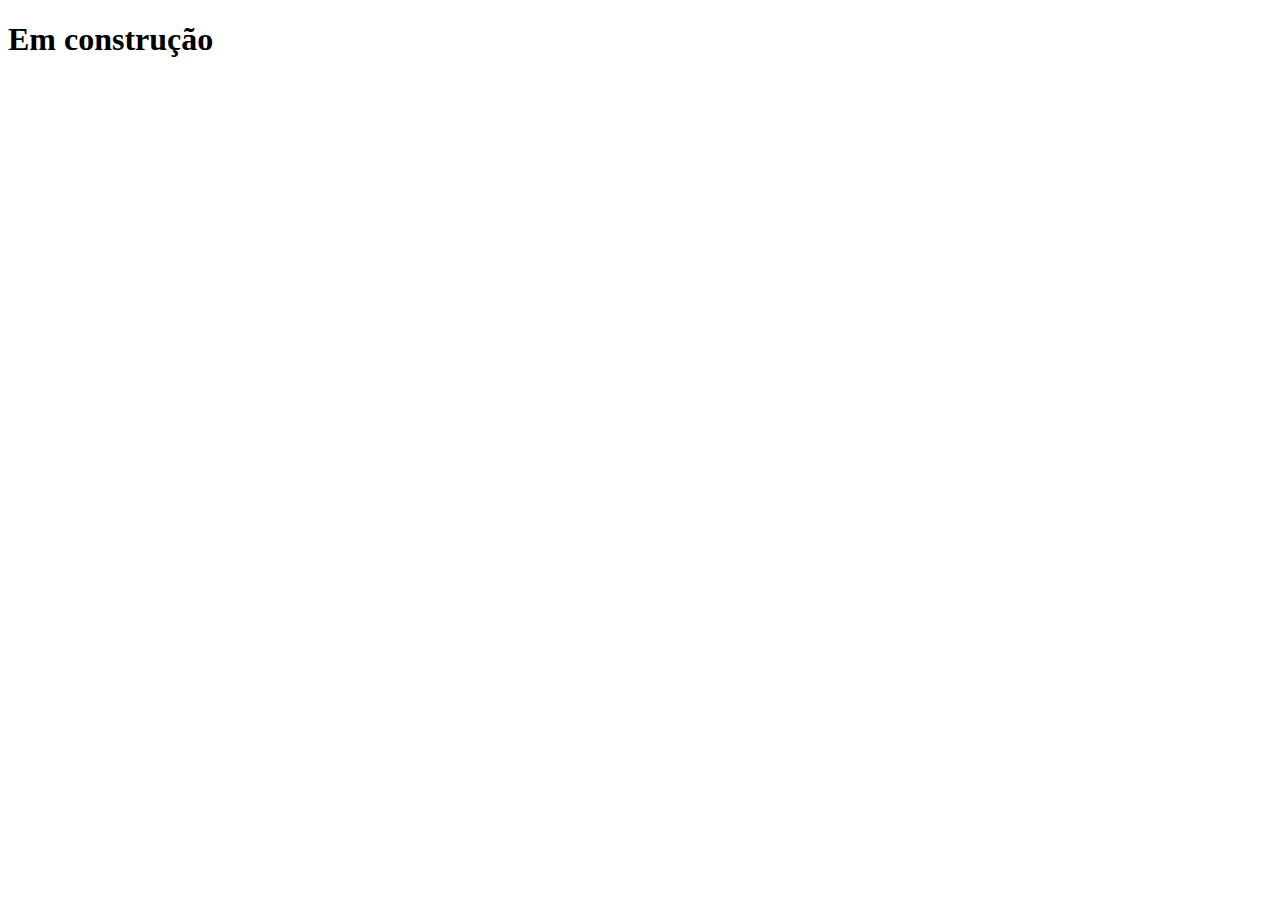
==== index.html @ 08aa628c "iniciando projeto" ====
<!DOCTYPE html>
<html lang="pt-br">
<head>
    <meta charset="UTF-8">
    <meta http-equiv="X-UA-Compatible" content="IE=edge">
    <meta name="viewport" content="width=device-width, initial-scale=1.0">
    <link rel="shortcut icon" href="favicon.ico" type="image/x-icon">
    <title>Projeto Redes Sociais</title>
</head>
<body>
    <h1>Em construção</h1>
</body>
</html>
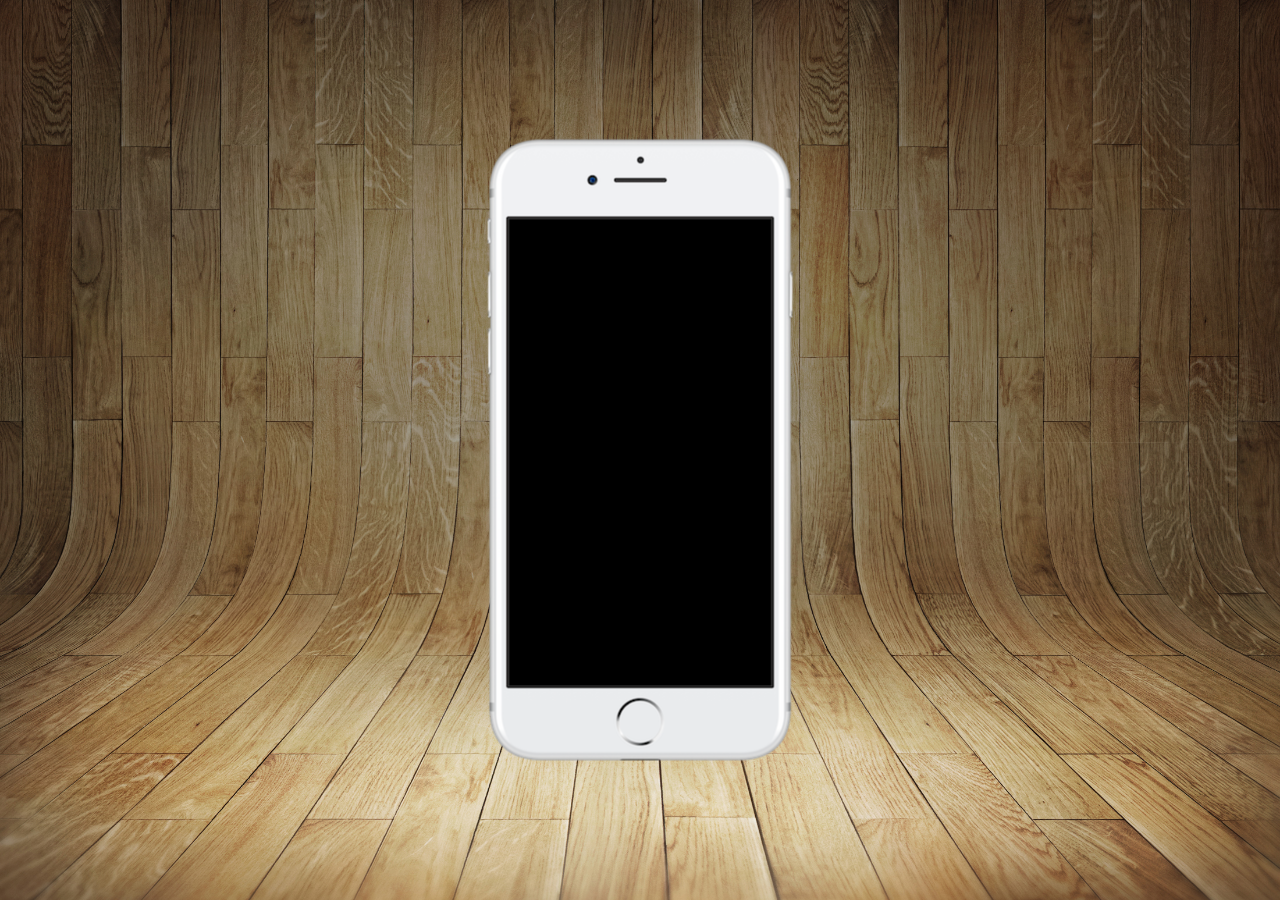
==== commit 16e10b11: "pagina inicial" ====
--- a/index.html
+++ b/index.html
@@ -5,9 +5,17 @@
     <meta http-equiv="X-UA-Compatible" content="IE=edge">
     <meta name="viewport" content="width=device-width, initial-scale=1.0">
     <link rel="shortcut icon" href="favicon.ico" type="image/x-icon">
+    <link rel="stylesheet" href="estilos/style.css">
     <title>Projeto Redes Sociais</title>
 </head>
 <body>
-    <h1>Em construção</h1>
+    <main>
+        <section id="telefone">
+
+        </section>
+        <section id="redes-sociais">
+
+        </section>
+    </main>
 </body>
 </html>--- a/estilos/style.css
+++ b/estilos/style.css
@@ -0,0 +1,34 @@
+@charset "UTF-8";
+
+* {
+    margin: 0px;
+    padding: 0px;
+    font-family: Arial, Helvetica, sans-serif;
+}
+
+html, body {
+    height: 100vh;
+    width: 100vw;
+    background-color: black;
+}
+
+body {
+    background: url('../imagens/fundo-madeira.jpg') no-repeat;
+    background-size: cover;
+    background-attachment: fixed;
+}
+
+main {
+    height: 100vh;
+    position: relative;
+}
+
+section#telefone {
+    position: absolute;
+    top: 50%;
+    left: 50%;
+    transform: translate(-50%, -50%);
+    height: 627px;
+    width: 311px;
+    background: url('../imagens/frame-iphone.png') no-repeat;
+}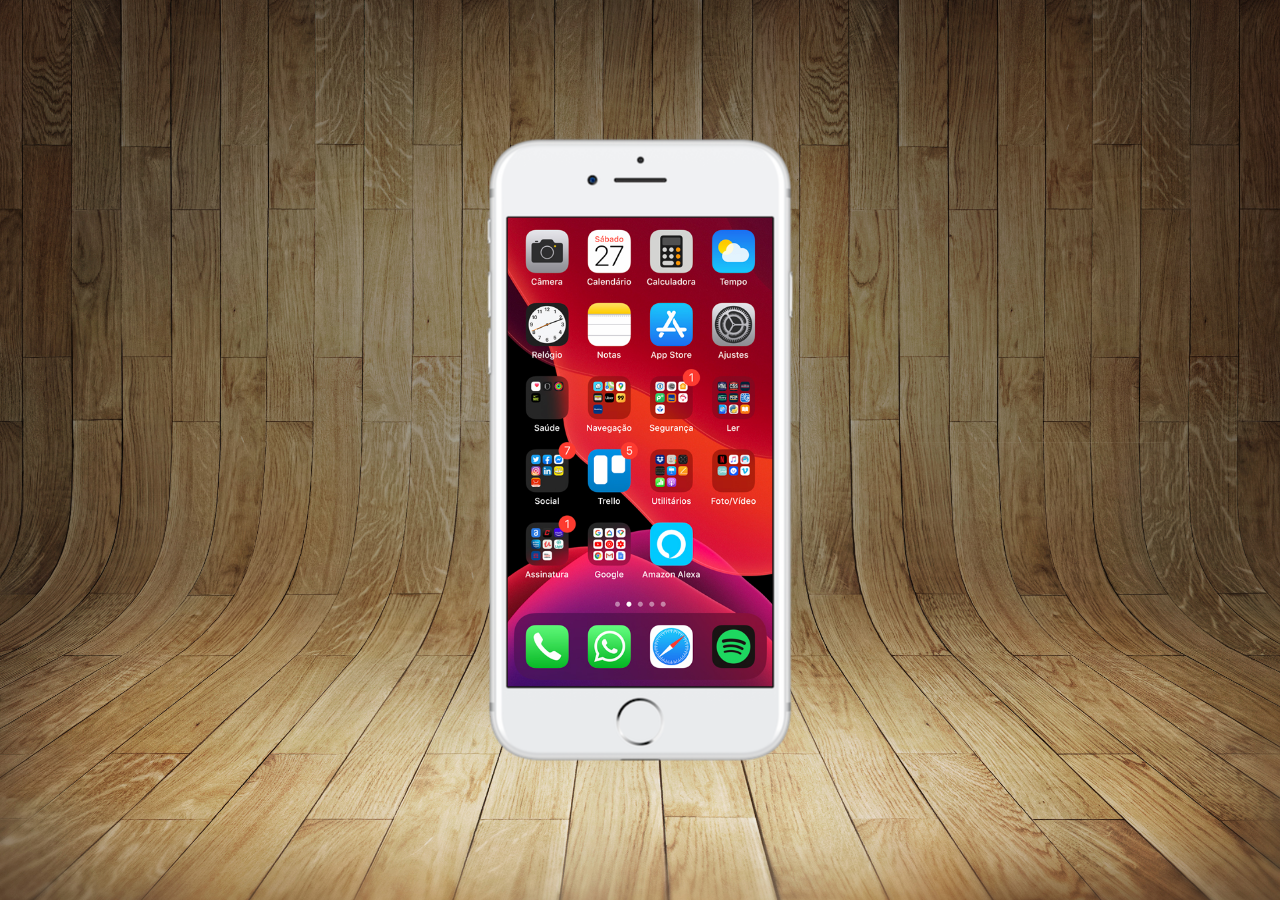
==== commit 26a68f99: "atualizei arquivos style e home" ====
--- a/index.html
+++ b/index.html
@@ -11,7 +11,7 @@
 <body>
     <main>
         <section id="telefone">
-
+            <iframe src="home.html" frameborder="0" name="tela" id="tela"></iframe>
         </section>
         <section id="redes-sociais">
 
--- a/estilos/style.css
+++ b/estilos/style.css
@@ -31,4 +31,12 @@
     height: 627px;
     width: 311px;
     background: url('../imagens/frame-iphone.png') no-repeat;
+}
+
+iframe#tela {
+    position: relative;
+    top: 81px;
+    left: 23px;
+    width: 265px;
+    height: 469px;
 }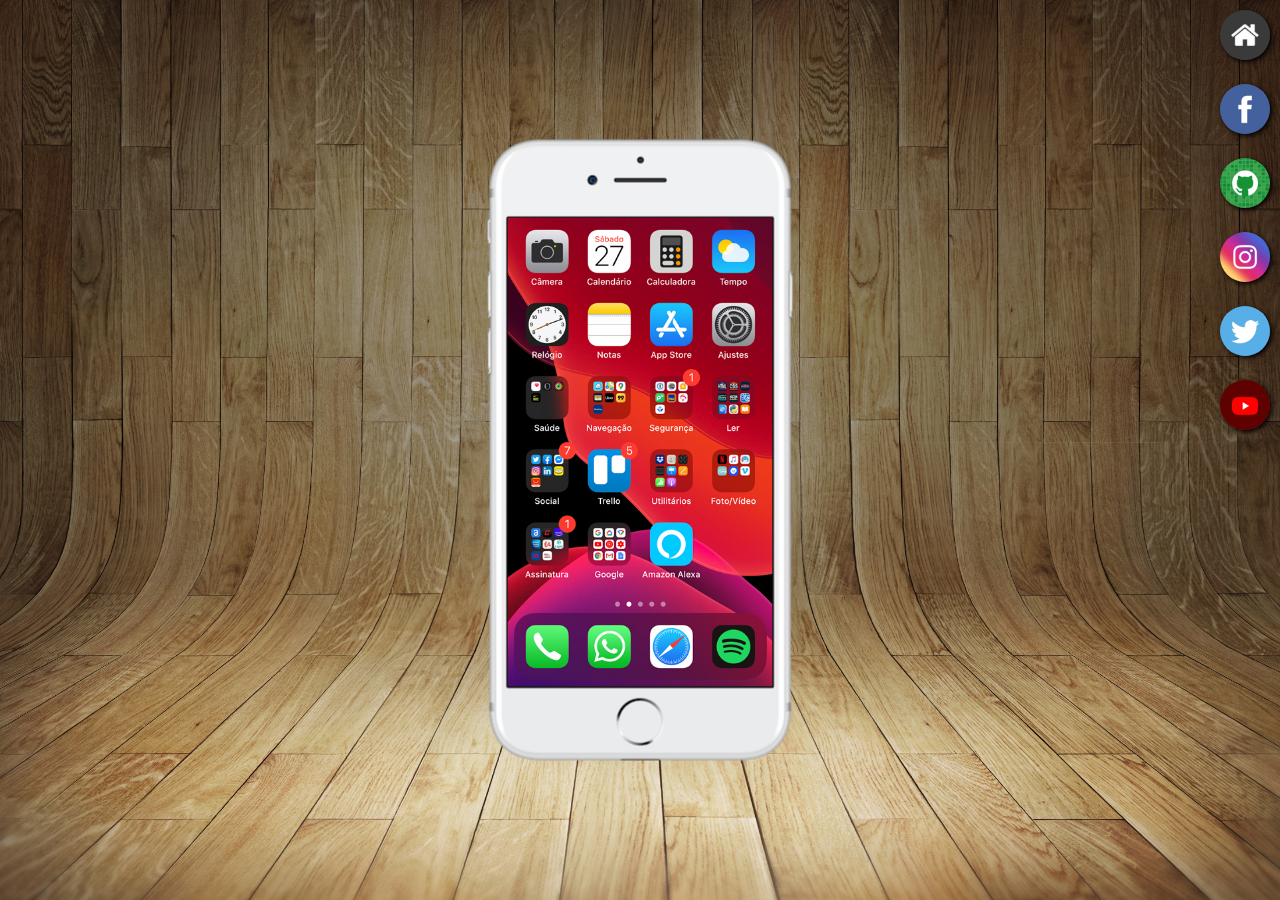
==== commit 2e1d5f08: "botoes laterais" ====
--- a/index.html
+++ b/index.html
@@ -14,7 +14,12 @@
             <iframe src="home.html" frameborder="0" name="tela" id="tela"></iframe>
         </section>
         <section id="redes-sociais">
-
+            <a href="" target="tela"><img src="imagens/logo-home.jpg" alt=""></a><br>
+            <a href="#" target="tela"><img src="imagens/logo-facebook.jpg" alt=""></a><br>
+            <a href="#" target="tela"><img src="imagens/logo-github.jpg" alt=""></a><br>
+            <a href="#" target="tela"><img src="imagens/logo-instagram.jpg" alt=""></a><br>
+            <a href="#" target="tela"><img src="imagens/logo-twitter.jpg" alt=""></a><br>
+            <a href="#" target="tela"><img src="imagens/logo-youtube.jpg" alt=""></a>
         </section>
     </main>
 </body>
--- a/estilos/style.css
+++ b/estilos/style.css
@@ -39,4 +39,22 @@
     left: 23px;
     width: 265px;
     height: 469px;
+}
+
+section#redes-sociais {
+    text-align: right;
+}
+
+section#redes-sociais img {
+    width: 50px;
+    margin: 10px;
+    border-radius: 50%;
+    box-shadow: 2px 2px 5px black;
+    box-sizing: border-box;
+}
+
+section#redes-sociais img:hover {
+    border: 2px solid rgba(255, 255, 255, 0.664);
+    transform: translate(-2px, -2px);
+    transition: transform .3s;
 }